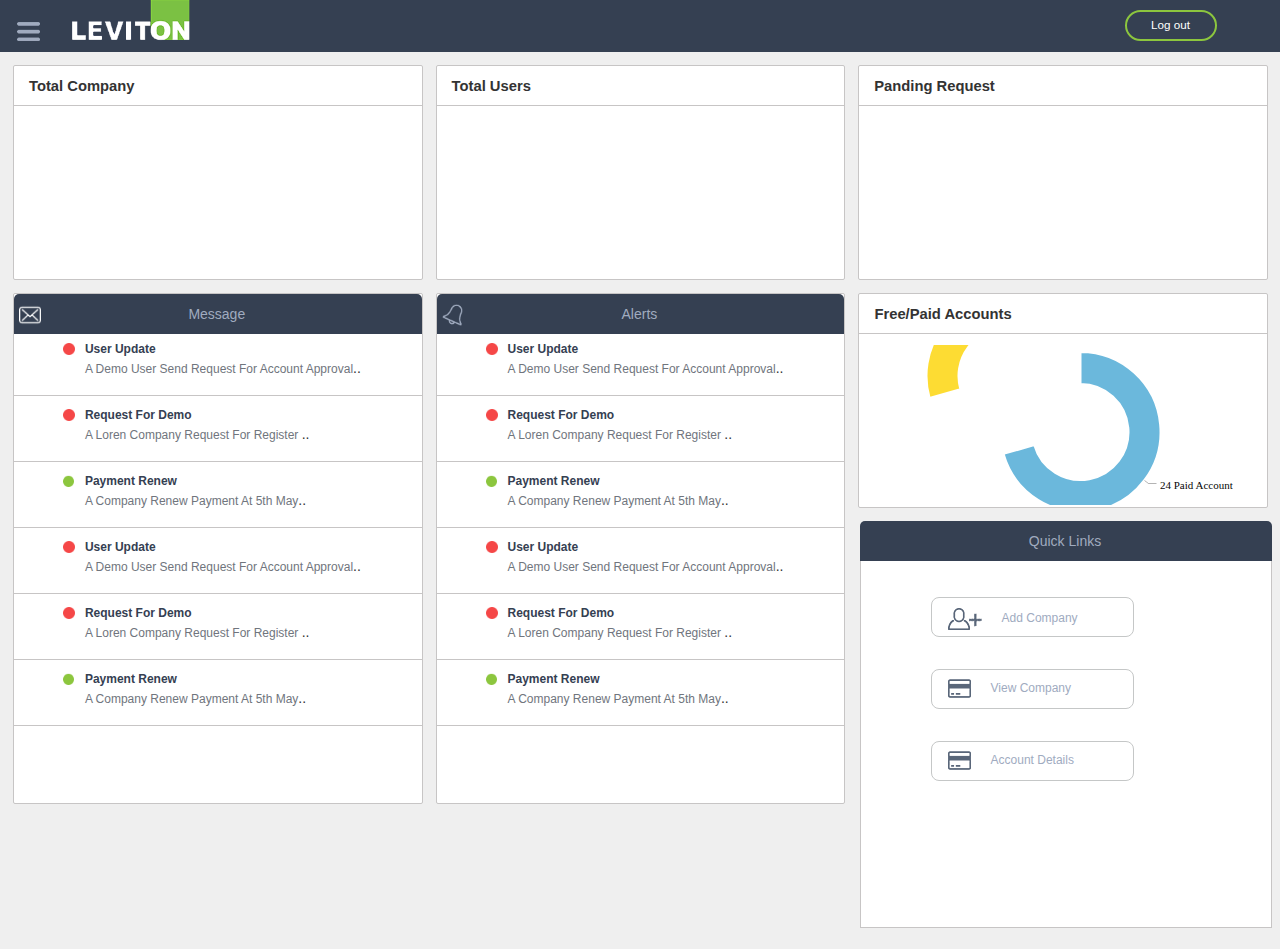
==== hrms/superadmin/index.html @ e1c25e3e "add user mangemnt page with backend function" ====
<!DOCTYPE html>

<html ><head><meta http-equiv="Content-Type" content="text/html; charset=UTF-8">
    
    <meta name="viewport" content="width=device-width, initial-scale=1">
    <meta http-equiv="x-ua-compatible" content="ie=edge">
	   <script src="../js/jquery.min.js"></script>
  <script src="http://maxcdn.bootstrapcdn.com/bootstrap/3.3.6/js/bootstrap.min.js"></script>
    <title>HRMS </title>
    <link rel="stylesheet" href="../js/animate.css" media="screen" charset="utf-8">
      <link rel="stylesheet" href="../css/bootstrap.min.css" media="screen" charset="utf-8">

    
        <link rel="stylesheet" href="../css/index.css" media="screen" charset="utf-8">
			
		<link rel="stylesheet" type="text/css" href="../css/default.css" />
		<link rel="stylesheet" type="text/css" href="../css/component.css" />
		<script src="../js/modernizr.custom.js"></script>
                <!--chart for free and paid users-->
                <script src="../js/amcharts.js"></script>
                <script src="../js/pie.js"></script>
                <script src="../js/light.js"></script>
<!--end of chart-->
                <style type="text/css">
				body {
    font-family: "Helvetica Neue",Helvetica,Arial,sans-serif !important;
    font-size: 14px;
    line-height: 1.42857143;
    color: #333;

}
 ul >a li {
    color: #a0abbf;
    width: 208px;
    height: 40px;
    padding: 11px 0 0 13px;
    border: 0px;
    margin: 0 0 8px 0px;
    border-left: 4px solid transparent;
}
nav>ul >a{
  border-left: 12px solid transparent;
}
 nav>ul >a:hover {
    color: #fff !important;
		background: #2C3543;
       border-left: 12px solid #8cc63e;;
}
nav>ul >a:hover li{    color: #fff !important;}
ul li{list-style:none;}
                    .alertpf{
                        height:511px;
                        overflow-y: auto;
                        overflow-x: hidden;
                        
                    }
                    #chartdiv {
	               width: 100%;
	               height: 200px;
	              font-size	: 8px;
                      padding: 20px;
                      padding-top: 20px !important;
                       
                   }	
                </style>

   
   </head>
  
  	<nav class="cbp-spmenu cbp-spmenu-vertical cbp-spmenu-left" id="cbp-spmenu-s1" style="top:7.8%;border-top:1px solid #2C3543">
			
			<ul style="margin-left:-20%;margin-top:39px">
<a ng-href="#/dashboard" href="#/dashboard">  <li class="dashboard"><span><img ng-src="http://127.0.0.1/leviton/images/dashboard/dashboard.png" alt="" class="sidenavicons" src="../images/dashboard.png"></span>Dashboard</li></a>
<a ng-href="#/tenant" href="user_details.html">  <li class="tenanticon"><span><img ng-src="http://127.0.0.1/leviton/images/dashboard/tenanticon.png" alt="" class="sidenavicons" src="../images/tenanticon.png"></span>User Management</li></a>
<a ng-href="javascript:void(0);" href="unsafe:javascript:void(0);">  <li class="energyanalysis"><span><img ng-src="http://127.0.0.1/leviton/images/dashboard/energyanalysis.png" class="sidenavicons" src="../images/energyanalysis.png"></span>Request</li></a>
<a ng-href="javascript:void(0);" href="unsafe:javascript:void(0);">  <li class="costanalysis"><span><img ng-src="http://127.0.0.1/leviton/images/dashboard/costanalysis.png" class="sidenavicons" src="../images/costanalysis.png"></span>Account Details</li></a>
</ul>
			
		</nav>
  <body cz-shortcut-listen="true" class="cbp-spmenu-push">
  
<main class="maindiv">
 <div class="header navbar-fixed-top">
  <ul class="logocontainer">
    <li><img  alt="" id="showLeftPush"class="menuLogo" src="../images/menuicon.png"></li>
   
    <li><img class="dashboardlogo" src="../images/dashboardlogo.png"/></li>
  </ul>
<ul class="management_navigation_holder">
  
  <li class="nav_item"><button type="button" class="navbtn" name="button">Log out</button></li>
</ul>
</div>
</main>

<!---- side nav bar --->


		<!--- nav bar end -->

<div class="container-fluid dashboardContainer ">
<div class="container-fluid dashboardContentHolder">
  <div class="row dashboardgrid">
<div class="col-md-12 col-lg-12 col-sm-12 ">
      <!-- first grid starts -->
      <div class="col-md-4 col-lg-4 col-sm-4 gridview">
      <div class="dashboardHeader">
        <p class="dashboardHeading">Total Company</p>
        <ul class="dashboardList">
          <li>
        

          </li>
          <li></li>
        </ul>
      </div>
    

         
      </div>
   
      <!-- first grid ends -->
      <!-- second grid ends -->
      <div class="col-md-4 col-lg-4 col-sm-4 gridview">
        <div class="dashboardHeader">
          <p class="dashboardHeading">Total Users</p>
          <ul class="dashboardList">
          
          
          </ul>
        </div>
          </div>
      <!-- second grid ends -->
	  
	  <!---- third grid for pennding requ -->
	  <div class="col-md-4 col-lg-4 col-sm-4 gridview">
        <div class="dashboardHeader">
          <p class="dashboardHeading">Panding Request</p>
          <ul class="dashboardList">
          
          
          </ul>
        </div>
          </div>
		  <!---- end pennding div -->
	  
    </div>
	<div class="col-md-12 col-lg-12 col-sm-12 ">
      <!-- first grid starts -->
      <div class="col-md-4 col-lg-4 col-sm-4 gridview alertpf">
    <div class="col-sm-12 col-md-12 col-lg-12 alarm-quicklinks-header">
            <div class="col-sm-4 col-md-4 col-lg-4 text-left no-padding"><img height="22px"src="../images/envelope(1).png"/></div>
       <div class="col-sm-4 col-md-4 col-lg-4 text-center no-padding">Message</div>
       <div class="col-sm-4 col-md-4 col-lg-4 text-right no-padding visibility-hidden">vijay</div>
      </div>
      <!-- out for loop here for alarm notification -->
          <div class="col-sm-12 col-md-12 col-lg-12 alarm-notification">
            <div class="col-sm-1 col-md-1 col-lg-1"></div>
            <div class="col-sm-1 col-md-1 col-lg-1 alarm-notificationtxt1"><img src="../images/red-dot.png" height="12px" alt="" src="../images/red-dot.png"></div>
              <div class="col-sm-8 col-md-8 col-lg-8 alarm-notificationtxt2"><span class="textbold">User Update</span><br>
                    <span class="textnormal">a demo user send request for account approval</span>..
              </div>
           </div>
           <div class="col-sm-12 col-md-12 col-lg-12 alarm-notification">
             <div class="col-sm-1 col-md-1 col-lg-1"></div>
             <div class="col-sm-1 col-md-1 col-lg-1 alarm-notificationtxt1"><img src="../images/red-dot.png" height="12px" alt="" src="../images/green-dot.png"></div>
               <div class="col-sm-8 col-md-8 col-lg-8 alarm-notificationtxt2"><span class="textbold">Request for demo</span><br>
                     <span class="textnormal">a loren company request for register </span>..
               </div>
            </div>
            <div class="col-sm-12 col-md-12 col-lg-12 alarm-notification">
              <div class="col-sm-1 col-md-1 col-lg-1"></div>
              <div class="col-sm-1 col-md-1 col-lg-1 alarm-notificationtxt1"><img src="../images/green-dot.png" height="12px" alt="" src="../images/red-dot.png"></div>
                <div class="col-sm-8 col-md-8 col-lg-8 alarm-notificationtxt2"><span class="textbold">Payment renew</span><br>
                      <span class="textnormal">a company renew payment at 5th may</span>..
                </div>
             </div>
           <div class="col-sm-12 col-md-12 col-lg-12 alarm-notification">
            <div class="col-sm-1 col-md-1 col-lg-1"></div>
            <div class="col-sm-1 col-md-1 col-lg-1 alarm-notificationtxt1"><img src="../images/red-dot.png" height="12px" alt="" src="../images/red-dot.png"></div>
              <div class="col-sm-8 col-md-8 col-lg-8 alarm-notificationtxt2"><span class="textbold">User Update</span><br>
                    <span class="textnormal">a demo user send request for account approval</span>..
              </div>
           </div>
           <div class="col-sm-12 col-md-12 col-lg-12 alarm-notification">
             <div class="col-sm-1 col-md-1 col-lg-1"></div>
             <div class="col-sm-1 col-md-1 col-lg-1 alarm-notificationtxt1"><img src="../images/red-dot.png" height="12px" alt="" src="../images/green-dot.png"></div>
               <div class="col-sm-8 col-md-8 col-lg-8 alarm-notificationtxt2"><span class="textbold">Request for demo</span><br>
                     <span class="textnormal">a loren company request for register </span>..
               </div>
            </div>
            <div class="col-sm-12 col-md-12 col-lg-12 alarm-notification">
              <div class="col-sm-1 col-md-1 col-lg-1"></div>
              <div class="col-sm-1 col-md-1 col-lg-1 alarm-notificationtxt1"><img src="../images/green-dot.png" height="12px" alt="" src="../images/red-dot.png"></div>
                <div class="col-sm-8 col-md-8 col-lg-8 alarm-notificationtxt2"><span class="textbold">Payment renew</span><br>
                      <span class="textnormal">a company renew payment at 5th may</span>..
                </div>
             </div>
          

         
      </div>
   
      <!-- first grid ends -->
      <!-- second grid ends -->
      <div class="col-md-4 col-lg-4 col-sm-4 gridview alertpf">
        <div class="col-sm-12 col-md-12 col-lg-12 alarm-quicklinks-header">
            <div class="col-sm-4 col-md-4 col-lg-4 text-left no-padding"><img height="22px"src="../images/alarms.png"/></div>
       <div class="col-sm-4 col-md-4 col-lg-4 text-center no-padding">Alerts</div>
       <div class="col-sm-4 col-md-4 col-lg-4 text-right no-padding visibility-hidden">vijay</div>
      </div>


          <!-- out for loop here for alarm notification -->
          <div class="col-sm-12 col-md-12 col-lg-12 alarm-notification">
            <div class="col-sm-1 col-md-1 col-lg-1"></div>
            <div class="col-sm-1 col-md-1 col-lg-1 alarm-notificationtxt1"><img src="../images/red-dot.png" height="12px" alt="" src="../images/red-dot.png"></div>
              <div class="col-sm-8 col-md-8 col-lg-8 alarm-notificationtxt2"><span class="textbold">User Update</span><br>
                    <span class="textnormal">a demo user send request for account approval</span>..
              </div>
           </div>
           <div class="col-sm-12 col-md-12 col-lg-12 alarm-notification">
             <div class="col-sm-1 col-md-1 col-lg-1"></div>
             <div class="col-sm-1 col-md-1 col-lg-1 alarm-notificationtxt1"><img src="../images/red-dot.png" height="12px" alt="" src="../images/green-dot.png"></div>
               <div class="col-sm-8 col-md-8 col-lg-8 alarm-notificationtxt2"><span class="textbold">Request for demo</span><br>
                     <span class="textnormal">a loren company request for register </span>..
               </div>
            </div>
            <div class="col-sm-12 col-md-12 col-lg-12 alarm-notification">
              <div class="col-sm-1 col-md-1 col-lg-1"></div>
              <div class="col-sm-1 col-md-1 col-lg-1 alarm-notificationtxt1"><img src="../images/green-dot.png" height="12px" alt="" src="../images/red-dot.png"></div>
                <div class="col-sm-8 col-md-8 col-lg-8 alarm-notificationtxt2"><span class="textbold">Payment renew</span><br>
                      <span class="textnormal">a company renew payment at 5th may</span>..
                </div>
             </div>
           <div class="col-sm-12 col-md-12 col-lg-12 alarm-notification">
            <div class="col-sm-1 col-md-1 col-lg-1"></div>
            <div class="col-sm-1 col-md-1 col-lg-1 alarm-notificationtxt1"><img src="../images/red-dot.png" height="12px" alt="" src="../images/red-dot.png"></div>
              <div class="col-sm-8 col-md-8 col-lg-8 alarm-notificationtxt2"><span class="textbold">User Update</span><br>
                    <span class="textnormal">a demo user send request for account approval</span>..
              </div>
           </div>
           <div class="col-sm-12 col-md-12 col-lg-12 alarm-notification">
             <div class="col-sm-1 col-md-1 col-lg-1"></div>
             <div class="col-sm-1 col-md-1 col-lg-1 alarm-notificationtxt1"><img src="../images/red-dot.png" height="12px" alt="" src="../images/green-dot.png"></div>
               <div class="col-sm-8 col-md-8 col-lg-8 alarm-notificationtxt2"><span class="textbold">Request for demo</span><br>
                     <span class="textnormal">a loren company request for register </span>..
               </div>
            </div>
            <div class="col-sm-12 col-md-12 col-lg-12 alarm-notification">
              <div class="col-sm-1 col-md-1 col-lg-1"></div>
              <div class="col-sm-1 col-md-1 col-lg-1 alarm-notificationtxt1"><img src="../images/green-dot.png" height="12px" alt="" src="../images/red-dot.png"></div>
                <div class="col-sm-8 col-md-8 col-lg-8 alarm-notificationtxt2"><span class="textbold">Payment renew</span><br>
                      <span class="textnormal">a company renew payment at 5th may</span>..
                </div>
             </div>
          
           
          <!-- out for loop here for alarm notification -->
        
        

          </div>
      <!-- second grid ends -->
	  
	 
       <div class="col-md-4 col-lg-4 col-sm-4 gridview"  id="acc-div"style="float:right; margin-right: 12px;">
        <div class="dashboardHeader">
          <p class="dashboardHeading">Free/Paid Accounts</p>
          <div id="chartdiv"></div>
          <ul class="dashboardList" >
              <li></li>
          
          </ul>
        </div>
          </div>
       <!--quick links-->
        <div class="col-md-4 col-lg-4 col-sm-4" style="padding-right:0">
       <div class="quick-links  col-md-12 col-lg-12 col-sm-12">
        <div class="col-sm-12 col-md-12 col-lg-12 alarm-quicklinks-header">
       <div class="col-sm-4 col-md-4 col-lg-4 text-left no-padding visibility-hidden">vijay</div>
       <div class="col-sm-4 col-md-4 col-lg-4 text-center no-padding">Quick Links</div>
       <div class="col-sm-4 col-md-4 col-lg-4 text-right no-padding visibility-hidden">vijay</div>
      </div>
           <div class=" col-sm-12 col-md-12 col-lg-12 quicklinksContent overflow" style="background:#fff;overflow: auto">
          <ul class="quicklinkslist">
              <a href="javascript:void(0);"><li class="quicklinksitems"><img src="../images/ati.png"/> &nbsp;&nbsp;&nbsp;Add Company</li></a>
            <a href="javascript:void(0);"><li class="quicklinksitems"><img src="../images/upi.png"/> &nbsp;&nbsp;&nbsp;View Company</li></a>
            <a href="javascript:void(0);"><li class="quicklinksitems"><img src="../images/upi.png"/> &nbsp;&nbsp;&nbsp;Account Details</li></a>
          </ul>
      </div>
      </div>
        </div>   
      
      </div>
     
	  <!---- third grid for pennding requ -->

		  <!---- end pennding div -->
	  
	
	  
    
		<div class="col-md-12 col-lg-12 col-sm-12 ">
		
			  <!--- msg div strat -->
	  
	  
	  <!--msg div end -->
	  <!---- alert start -->
		
	  <!--- calnder div-->
	  	
         
	  <!--- calnder div end-->
	  
		
		</div>
	
</div>
</div></div>
   <script src="../js/jquery.min.js"></script>
   <script src="../js/bootstrap.min.js"></script>
  
</body>
</html>
	<script src="../js/classie.js"></script>
		<script>
		
		$().ready(function(){
		$(".maindiv").click(function(){
		//alert();
		//$('.cbp-spmenu').removeClass('cbp-spmenu-open');
		});
		});
			var menuLeft = document.getElementById( 'cbp-spmenu-s1' ),
				menuRight = document.getElementById( 'cbp-spmenu-s2' ),
				menuTop = document.getElementById( 'cbp-spmenu-s3' ),
				menuBottom = document.getElementById( 'cbp-spmenu-s4' ),
				showLeft = document.getElementById( 'showLeft' ),
				showRight = document.getElementById( 'showRight' ),
				showTop = document.getElementById( 'showTop' ),
				showBottom = document.getElementById( 'showBottom' ),
				showLeftPush = document.getElementById( 'showLeftPush' ),
				showRightPush = document.getElementById( 'showRightPush' ),
				body = document.body;

			
			showLeftPush.onclick = function() {
				classie.toggle( this, 'active' );
				classie.toggle( body, 'cbp-spmenu-push-toright' );
				classie.toggle( menuLeft, 'cbp-spmenu-open' );
				disableOther( 'showLeftPush' );
			};
		

			function disableOther( button ) {
				
				if( button !== 'showLeftPush' ) {
					classie.toggle( showLeftPush, 'disabled' );
				}
				
			}
		</script>
  <script>
  var chart = AmCharts.makeChart( "chartdiv", {
  "type": "pie",
  "theme": "light",
  "dataProvider": [ {
    "title": "24 Paid Account",
    "value": 24
  }, {
    "title": "10 Free Account",
    "value": 10
  } ],
  "titleField": "title",
  "valueField": "value",
  "labelRadius": 5,

  "radius": "50%",
  "innerRadius": "60%",
  "labelText": "[[title]]",
  "export": {
    "enabled": true
  }
} );
</script>
<script>
	  
	  <!-- jquery for fixed the div when open menu -->
	  $().ready(function(){
	  $('.menuLogo ').click(function(){
	  $("#acc-div").toggleClass('fixed-right');
	  });
	  });
	  </script>
	  
	  <!--- css for margin-regit div on paid & free Vijy -->
	  <style>
	  .fixed-right{
	  margin-right:5px !important;
	  }
	  </style>
---- hrms/css/index.css ----
html,body{
  height: 100vh;
}

@font-face {
font-family: pier;
src:url(http://127.0.0.1/leviton/config/fonts/pier-regular.otf);
}
*{
-webkit-font-smoothing: antialiased;
text-transform: capitalize;

}
/* css for login page starts */
.bgimgholder{
  height: 100vh;width: 100%;
  background: url(http://127.0.0.1/leviton/images/background/background.jpg) no-repeat center center fixed;
  -webkit-background-size: cover;
  -moz-background-size: cover;
  -o-background-size: cover;
  background-size: cover;
}
 .row{
margin-left: 0;
margin-right: 0;
}
.maincontainer{
      text-align: center;
      position: absolute;
      top: 35%;
      left: 0;
      color: white;
}
.maincontainer h2{
    margin: 4px 0 0 165px !important;
}
.maincontainer h4{
    margin: 8px 0 0 164px !important;
}
img.logoimg {
        margin: 0px 0px 24px 268px;
}
.leftcontent{
  text-align: center;
  padding: 5px 70px 0 0;
}
.rightcontent{

  text-align: left;
  padding: 8px 0 0px 57px;
}
.input-group {
    position: relative;
    display: table;
    width: 256px;
    margin: 0 0 17px 0;
    border-collapse: separate;
}
.input-group-addon {
  padding: 0 9px 0 13px;
font-size: 14px;
font-weight: 400;
line-height: 1;
opacity: 0.4;
color: #555;
text-align: center;
background-color: black;
border-radius: 4px;
}
.loginbtn{
  width: 256px;
  color: white;
  background: #8cc63e;
}
.loginbtn:hover{
  width: 256px;
  color: white;
  background: #8cc63e;
}
.form-control {
    display: block;
    width: 100%;
    height: 38px;
    padding: 6px 12px;
    font-size: 14px;
    line-height: 1.42857143;
    opacity: 0.4;
    color: white;
    background-color: black;
    background-image: none;
    border-radius: 4px;
}
.input-group .form-control {
    position: relative;
    z-index: 2;
    float: left;
    width: 100%;
    border: 0;
    margin-bottom: 0;
    outline: 0;
}
.input-group-addon:first-child {
    border: 0;
}
input#menu1 {
    border-top-left-radius: 0;
    border-bottom-left-radius: 0;
    border-top-right-radius: 4px;
    border-bottom-right-radius: 4px;
}
.username{
  padding:0 0 0 20px;
}
.password{
  padding:0 0 0 24px;
}
.loginas{
  padding:0 0 0 27px;
}
label.labels {
    position: absolute;
    top: 10px;
    z-index: 3;
    left: 100px;
    pointer-events: none;
    font-weight: normal;
}
.form-control:focus + .labels{
  display: none;
}
/* css for login page ends*/
/* css for management page starts */
.managementcontentholder{
  height: 100vh;
  width: 100%;
position: relative;
  padding: 0;
  margin: 0;
}
.header{
  height: 52px;
  width: 100%;
  background: #354052;
  z-index: 1;
}
.managementcontent{
  height: calc(100vh - 60px);
  width: 100%;
  background:#EFEFEF;
  padding: 0;
  margin: 0;
  position: relative;

}
.customcontainer{
  background: #ffffff;
border: 1px solid #EFEFEF;
border-radius: 4px;
margin: 10px 10px 9px 9px;
height: calc(100vh - 80px);
text-align: center;
position: relative;
}
.managementlogo{
      margin: 35px 0 0 0;
}
.managementDesc{
    margin: 0 0 5rem 0;
    position: relative;
}
.managementDesc h3{

  color: #354052;
font-size: 18px;
font-family: pier;
}
.managementDesc h3:before{
content: '';
box-sizing: border-box;
border: green;
}
.managementDesc h3:after{

}

.rspan{
  border: 1px solid #92C948;
  height: 1px;
  width: 70px;
  position: relative;
  float: right;
  top: -16px;
  right: 32%;
}
.lspan{
  border: 1px solid #92C948;
  height: 1px;
  width: 70px;
  position: relative;
  float: left;
  top: 33px;
  left: 32%;
}
.subcontent{
  background: red;
  position: relative;
  top: 153px
}
.data-grid{
    margin: 0 0 3rem 0;

}
.data-grid:hover{
    margin: 0 0 3rem 0;
    animation: button 1s 1;
}
img.mgntimg {
  height: 40px;
margin: 0 0 10px 0;
}
a.managementButton {
  outline: 0;
  border: 2px solid #949fab;
  border-radius: 14px;
  padding: 7px 36px;
  font-weight: bolder;
  -webkit-font-smoothing: antialiased;
  font-family: sans-serif;
  font-size: 10.2933px;
  background: transparent;
  color: #354052;
  text-decoration: none;
   cursor: pointer;
}
a.managementButton:hover{
  outline: 0;
  border: 2px solid #949fab;
  border-radius: 14px;
  padding: 7px 36px;
  font-weight: bolder;
  -webkit-font-smoothing: antialiased;
  font-family: sans-serif;
  font-size: 10.2933px;
  background: #354052;
  color: #ffffff;
  text-decoration: none;
  cursor: pointer
}
ul.management_navigation_holder {
    list-style-type: none;
    float: right;
}
li.nav_item{
  display: inline-block;
  margin: 10px 0 0 -46px;
  padding: 0 63px 0 1px;
}
button.navbtn{
      padding: 5px 25px 5px 24px;
    border: 2px solid #8CC63E;
    border-radius: 70px;
    color: white;
    font-size: 6.666667px;
    font-family: sans-serif;
    outline: 0;
      font-size: 11.666667px;
    background:transparent;
}
button.navbtn1{
  padding: 5px 32px 5px 16px;
  border: 2px solid #d9d9d9;
  border-radius: 70px;
  outline: 0;
  background: transparent;
  background-image: url(http://127.0.0.1/leviton/images/upndown.png);
  background-repeat: no-repeat;
  background-position: 91% 48%;
  color: white;
  font-size: 11.666667px;
  font-family: sans-serif;
}
@media screen and (min-width:2001px) and (max-width:3000px){
.lspan{
left:38%;
}
.rspan{
  right:38%;
}
}
@media screen and (min-width:1401px) and (max-width:2000px){
.lspan{
left:32%;
}
.rspan{
  right:32%;
}
}

/* css for management page ends */
/* css for headers and sidenav starts*/
.logocontainer{
  float: left;
  list-style-type:none;
}
.logocontainer li{
  display: inline-block;
}
img.dashboardlogo {
    height: 43px;
    margin: -2px 0 0 16px;
    cursor: pointer;
}
img.menuLogo {
    height: 19px;
    margin: 21px 11px 0 -23px;
    cursor: pointer;
}
div.sidenav{
  height: calc(100vh - 52px);
  width: 208px;
  position: absolute;
  left: 0;
  top: 52px;
  background: #354052;
 z-index: 100;
 display: none;
}

.sidenav ul {
    margin: 39px 0 0 0;
    float: left;
    position: relative;
    left: -40px;
    list-style-type: none;
}
.sidenav ul >a li {
    color: #a0abbf;
    width: 208px;
    height: 46px;
    padding: 11px 0 0 13px;
    border: 0px;
    margin: 0 0 8px 0px;
    border-left: 4px solid transparent;

}

a,a:hover,a:focus,a:active{
  text-decoration: none;
}
div.sidenav ul >a li:hover{
    background: #2C3543;
    color: white;
    width: 208px;
    height: 46px;
    padding: 11px 0 0 13px;
    border: 0px;
    margin: 0 0 8px 0px;
    border-left: 4px solid #8cc63e;

}
.sidenavicons {
    height: 1.3em;
    margin: 0 12px 0 10px;
}

/* css for headers and sidenav ends*/
/*css for dashboard starts*/
div.dashboardContainer{

  background: #efefef;
  padding-top: 50px !important;

    width: 100%;
    margin: 0 0 0 0;
    padding: 0 0 0 0;
}
div.dashboardContentHolder{
height: auto;
  width: 100%;
  background: transparent;
  padding:15px 0 0 0px;
  margin: 0 0 0 0;
  transition: all .1s  ease-in-out;
  padding-bottom: 20px;
}
div.dashboardgrid{
  height: 100%;
  width: 100%;
  margin-left: 0;
  margin-right: 0;
}
.col-md-12.col-lg-12.col-sm-12.dashboardContent {
    padding-right: 0px;
    padding-left: 0px;
}
.gridview{
  background: white;
margin: 0px 0 13px 13px;
height: 215px;
border: 1px solid #c7c5c5;
border-radius: 2px;
padding-left: 0;
padding-right: 0;
width: 32%;
}
div.dashboardHeader {
  background: transparent;
height: 40px;
width: 100%;
padding: 10px 0 0 15px;
margin: 0 0 0 0;
border-top-left-radius: 2px;
border-bottom: 1px solid #c7c5c5;
border-top-right-radius: 5px;
}
ul.dashboardList {
    float: right;
    list-style-type: none;
    margin: 0 22px 0 0;
}
ul.dashboardList li{
display: inline-block;
}
p.dashboardHeading {
  margin: 0 0 0 0 !important;
font-size: 14.777px;
font-weight: bold;
float: left;
font-family: sans-serif;
-webkit-font-smoothing: antialiased;
color: #333;
}
div.dashboardmaincontent{

  height: 243px;
}
div.dashboardgrid3 div.dashboardmaincontent{

  height: 243px;
}
div.chart1{
  height: 100%;
  width: 100%;
}
div.chart2{
  height: 100%;
  width: 100%;
}

  @keyframes rotate{
    0%{
      transform: rotate(0deg);
    }
    25%{
        transform: rotate(90deg);
    }
    50%{
        transform: rotate(180deg);
    }
    50%{
        transform: rotate(270deg);
    }

    100%{
      transform: rotate(360deg);
    }
  }

  span.dayholder {
      position: relative;
      left: -4px;
      margin: 0px 0px 0 0px;
      padding: 0 18px 0 0;
  }
  a.daytoggle {
      margin: 0 -5px 0 0;
      border: 1px solid #c7c5c5;
      font-size: 13px;
      padding: 2px 12px 2px 12px;
      color: #000;
      cursor: pointer;
  }
  .top-left-radius{
    border-top-left-radius:5px;
    border-bottom-left-radius:5px;
  }
  .top-right-radius{
    border-top-right-radius: 5px;
    border-bottom-right-radius: 5px;
  }
  .complete-border{
    border-radius: 5px;
    color: #000000;
  }
  .refresh{
    animation: rotate 0.9s linear infinite;
  }
.energy-refresh-icon{
  cursor: pointer;

}
.overflow{
  overflow: scroll;
  overflow-x: hidden;

}
.overflow::-webkit-scrollbar {
    width: 5px;
      background: transparent;
    opacity: 0.4;
}
div.dummyContent{
  height: 1000px;
}
.overflow::-webkit-scrollbar-track {
    -webkit-box-shadow: none;
}

.overflow::-webkit-scrollbar-thumb {
  background-color: #c5c7c7;
  outline: 1px solid slategrey;
  opacity: 0.3;
}
.cost-refresh-icon{
  cursor: pointer;
}
.edit-icon1{
  cursor: pointer;
}
.edit-icon1:hover{
  cursor: pointer;
  animation: scale 0.5s linear 1;
}
.edit-icon2{
  cursor: pointer;
}
.edit-icon2:hover{
  cursor: pointer;
  animation: scale 0.5s linear 1;
}

div.dashboardgrid3 > div.dashboardmaincontent >.col-md-12,.col-lg-12,.col-sm-12,.col-sm-6,.col-md-6,.col-lg-6{
  padding-left: 0;
  padding-right: 0;
}
div.col-md-12.col-lg-12.col-sm-12.outstanding {

}
div.col-sm-12.col-md-12.col-lg-12.powermotor {
    padding: 3px 0px 8px 0;
    border-top:1px solid #c7c5c5;
}
div.col-sm-12.col-md-12.col-lg-12.powermotor:hover{
    padding: 3px 0px 8px 0;
    border-top:1px solid #c7c5c5;
  opacity: 0.9;
  cursor:  default;
}
span.textnormal{
color:#70757d;
font-size: 12px;
}
div.col-sm-1.col-md-1.col-lg-1.powermotortxt3 {
    color: #70757d;
    padding: 9px 0px 0px 23px;
    font-size: 14px;
    cursor: pointer;

}

div.col-sm-1.col-md-1.col-lg-1.powermotortxt4 {
    padding: 8px 0px 0 24px;
    cursor: pointer;

}
.powermotortxt4:hover{
  cursor: pointer;
  animation: scale 0.4s linear 1;
}
span.textbold{
  color: #354052;
  font-size: 12px;
  font-weight: bold;
}
div.outstanding-left{
  background: transparent;

          height: auto;
}
div.left-circle-content{
  border:1px solid transparent;
  height: 11em
}
div.left-circle{
  border:1px solid transparent;
  height: 11em;

}
div.outstanding-right{
  background: transparent;
    height: auto;
}
div.right-circle-content{
  border:1px solid transparent;
  height: 11em;
}
div.right-circle{
  border:1px solid transparent;
  height: 11em;
}
span.left-circle-paid-text1 {
  float: right;
  margin: 22px 24px 0 0px;
  color: #354052;
  font-weight: bold;
  font-size: 14px;
}
span.left-circle-paid-text2 {
  float: right;
  color: #70757d;
  margin: 15px 15px 0px 0;
}
span.left-circle-paid-text3 {
float: right;
margin: 0 54px 0 0;
color: #70757d;
}
span.right-circle-paid-text1 {
  float: right;
  margin: 22px 24px 0 0px;
  color: #354052;
  font-weight: bold;
  font-size: 14px;
}
span.right-circle-paid-text2 {
  float: right;
  color: #70757d;
  margin: 15px 15px 0px 0;
}
span.right-circle-paid-text3 {
  float: right;
  margin: 0 54px 0 0;
  color: #70757d;
}
div.dashboardmaincontent input[type="checkbox"]{
  margin: 4px 0 0;
line-height: normal;
height: 16px;
width: 18px;
opacity: 0.7;
cursor: pointer;
}
ul.quicklinkslist{
  list-style-type: none;
  float: left;
  margin: 6px 0 0 20px;
}
ul.quicklinkslist >  a {
color: #354052 !important;
font-weight: bold;
cursor: pointer;
}
ul.quicklinkslist > a > li >img{
    margin: 0 6px 0 0;
    cursor: pointer;
}
ul.quicklinkslist >  a li.quicklinksitems{
  border: 1px solid #c5c7c7;
padding: 9px 13px 14px 16px;
margin: 0 70px 10px 0px;
border-radius: 8px;
font-weight: 100;
-webkit-font-smoothing: antialiased;
font-size: 12px;
width: 88%;
cursor: pointer;
}
div.col-sm-8.col-md-8.col-lg-8.powermotortxt2 {
    margin: 0 0px 0 -27px;
}
/* code for left dashboard circular propgress starts*/
div.circle1{
  position: relative;
  width: 100%;
  height: 100%;
}
div.circle1 > canvas {
  display: block;
  position: absolute;
  top: 15px;
  left: 9px;
}
div.circle1 >span {
  color: #555;
  display: block;
  line-height: 136px;
  text-align: center;
  width: 138px;
  font-family: sans-serif;
  font-size: 26px;
  font-weight: 100;
  margin-left: 0px;
}
/* code for left dashboard circular propgress ends*/
/* code for right dashboard circular propgress starts*/
div.circle2{
  position: relative;
  width: 100%;
  height: 100%;
}
div.circle2 > canvas {
  display: block;
  position: absolute;
  top: 15px;
  left: 9px;
}
div.circle2 >span {
      color: #555;
      display: block;
      line-height: 136px;
      text-align: center;
      width: 138px;
      font-family: sans-serif;
      font-size: 26px;
      font-weight: 100;
      margin-left: 0px;
}
div.dashboardgrid4 div.dashboardmaincontent{
  height: 283px;
}
div.dashboardgrid4{
  background: none;
  border: none;
}
div.alarm-container.col-md-6.col-lg-6.col-sm-6 {
  width: 48%;
      background: white;
      float: left;
      height: 283px;
}
div.quick-links.col-md-6.col-lg-6.col-sm-6{
  width: 48%;
  background: white;
  height: 283px;
  float: right;
}
.no-padding{
  padding-left: 0;
  padding-right: 0;
  cursor: pointer;
}
.visibility-hidden{
  visibility:hidden;;
}
div.col-sm-12.col-md-12.col-lg-12.alarmcontent {
  height: 243px;
  border-bottom: 1px solid #c7c5c5;
  border-right: 1px solid #c7c5c5;
  border-left: 1px solid #c7c5c5;
}
div.col-sm-12.col-md-12.col-lg-12.quicklinksContent {
    height: 243px;
    border-bottom: 1px solid #c7c5c5;
    border-right: 1px solid #c7c5c5;
    border-left: 1px solid #c7c5c5;
}

div.col-sm-12.col-md-12.col-lg-12.alarm-quicklinks-header {
    background: #354052;
    height: 40px;
    padding: 10px 7px 0 5px;
    border-top-right-radius: 5px;
    border-top-left-radius: 5px;
    color: #a0abbf;
}
div.col-sm-8.col-md-8.col-lg-8.alarm-notificationtxt2 {
  width: 79%;
height: 44px;
text-overflow: ellipsis;
overflow: hidden;
margin: 0 0px 0 -12px;
}
div.col-sm-12.col-md-12.col-lg-12.alarm-notification {
    margin: 4px 0 4px 0;
    padding: 0px 0 13px 0;
    border-bottom: 1px solid #c7c5c5;
}
/* code for right dashboard circular propgress ends*/

@keyframes scale{
0%{
  transform: scale(1.3);
}
100%{
  transform: scale(1.1);
}
}

/*css for dashboard ends*/

/*css for tenant starts*/
div.tenant{
      height: calc(100vh - 65px);
      width: 99%;
      background: white;
      margin: -9px 0px 0 7px;
      padding: 7px 0 0 45px;
      border-radius: 3px;
      border: 1px solid #dadada;
}
div.addTenant {
border-bottom: 2px solid #dadada;
width: 100%;
margin: 8px 0 0px 0;
padding: 0 0 16px 0;
}
a.addTenantButton {
    color: white;
    background: #8CC542;
    padding: 11px 31px 11px 31px;
    border-radius: 24px;
    text-align: center;
    margin: -49px 0 0px 0;
}
div.tenantTable {
width: 103%;
background: transparent;
margin: 10px 0 0 -43px;
height: calc(100vh - 22%);
}
div.tablecontent{
  background: transparent;
      height: 475px;

}
div.tableHeader{
width: 100%;
background: transparent;
height: 50px;
font-size: 14px;
font-weight: bold;
padding: 16px 0 0 10px;
}
div.tableHeader div{
display: inline-block;
}
div.tabhead1 {
    width: 3%;
    text-align: left;;
}
div.tabhead2 {
    width: 12%;
    text-align: left;;
}
div.tabhead3 {
    width: 3%;
    text-align: left;
}
div.tabhead4 {
    width: 12%;
    text-align: left;
}
div.tabhead5 {
    width: 6%;
    text-align: left;;
}
div.tabhead6 {
    width: 14%;
    text-align: left;;
}
div.tabhead7 {
    width: 12%;
    text-align: left;
}
div.tabhead8 {
    width: 12%;
    text-align: left;;
}
div.tabhead9 {
    width: 12%;
    text-align: left;;
}
div.tabhead10 {
    width: 5%;
    text-align: left;
}
div.tabhead11 {
    width: 5%;
    text-align: left;
}
div.tableData{
  width: 100%;
  background: transparent;
  height: 44px;
  font-size: 13px;
  padding: 12px 0 0 10px;
  border-top: 1px solid #dadada;

}
div.tableData div{
  display: inline-block;
    color: #7E7F81;
    cursor: pointer;
}
div.tableData:hover{
  background: #E1DFE0;
  cursor: pointer;
}
/*css for tenant ends*/
/* css for tenant details start*/
div.tenantgridcontainer {
width: 100%;
padding: 0px 0 0 10px;
height: auto;
background: transparent;
}
div.tenantgridrow1{

}
div.tenantgrid1{
  background: transparent;
  width: 50%;

  float: left;
}
div.tenantgrid2{
  background: transparent;
  width: 50%;

  float: right;
}
div.tenantgridrow2{
    margin: 4px 0 0 0;
}
div.tenantgrid3{
  background: transparent;
  width: 50%;
  float: left;

}
div.tenantgrid4{
  background: transparent;
  width: 50%;

  float: right;
}
div.tenantgridrow3{
    margin: 4px 0 0 0;
}
div.tenantgrid5{
  background: transparent;
  width: 35%;
  float: left;

}
div.tenantgrid6{
  background: transparent;
  margin: 0 0 0 0%;
  width: 35%;

}
div.tenantgrid7{
  background: transparent;
      float: right;
      width: 30%;

}
.tenantgrid1,.tenantgrid2,.tenantgrid3,.tenantgrid4{
  padding: 0 16px 0 16px;
}
div.grid1content{
    background: white;
    width: 100%;
    height: 130px;
    border: 1px solid #C9C9C9;
border-radius: 3px
}
div.grid2content{
    background: white;
    width: 100%;
    height: 130px;
    border: 1px solid #C9C9C9;
border-radius: 3px
}
div.grid3content{
    background: white;
    width: 100%;
    height: 220px;
    border: 1px solid #C9C9C9;
border-radius: 3px
}
div.grid4content{
    background: white;
    width: 100%;
    height: 220px;
    border: 1px solid #C9C9C9;
border-radius: 3px
}
div.grid5content{
    background: white;
    width: 100%;
    height: 220px;
    border: 1px solid #C9C9C9;
border-radius: 3px
}
div.grid6content{
    background: white;
    width: 100%;
    height: 220px;
    border: 1px solid #C9C9C9;
border-radius: 3px
}
div.grid7content{
    background: white;
    width: 100%;
    height: 220px;
    border: 1px solid #C9C9C9;
border-radius: 3px
}
div.tenantgridheader {
    width: 100%;
    border-bottom: 1px solid#c9c9c9;
    padding: 8px 9px 1px 9px;
    font-size: 12px;
    font-weight: bold;

}
div.tenantgridfooter {
    width: 100%;
    border-top: 1px solid#c9c9c9;
    padding: 9px 5em 0px 11px;
    font-size: 12px;


}
.bold{
  font-size: 12px;
  font-weight: bold;
}
div.grid1content  .table>thead>tr>th {
  border:none;

}
div.grid1content  .table>tbody>tr>td{
    border:none;

}
th{
    color: #354052;
}
td{
    color: #70757d;
}
div.grid1content .table {
    width: 100%;
    max-width: 100%;
    font-size: 12px;
    margin-bottom: 0;
}
ul.tenatList {
    float: right;
    list-style-type: none;
    margin: -3px 0px 0 0;
}
a.paidToggle{
    margin: 0 -5px 0 0;
    border: 1px solid #c7c5c5;
    font-size: 12px;
    padding: 2px 21px 2px 21px;
    color: #000;
    cursor: pointer;
}
span.tenantlistholder{
  position: relative;
    left: -4px;
    margin: 0px 0px 0 0px;
    padding: 0 18px 0 0;
}
div.tenantpaidholder {
    padding: 0 39px 0 0px;
    margin: 32px 0 0 0;
}

span.tenanttextmargin {
    margin: 0 0 0px -27px;
}
div.bottom {
    margin: 0 0 3px 0;
}
span.red{
  color:#FF664C;
}
div.red{
  color:red;
}
div.green{
  color:#7EC54D;
}
div.tenantgrid2footer {
    text-align: center;
    margin: 8px 0 0 0;
    border-top: 1px solid#c9c9c9;
    padding: 5px 24px 0px 0px;
}
a.updatetenant {
    border: 1px solid #7BC143;
    padding: 4px 11px 5px 12px;
    border-radius: 23px;
    color: #70747D;
}
div.tenantcommonheader {
    border-bottom: 1px solid #c7c5c5;
    height: 37px;
    padding: 10px 10px 0 10px;
}
.blackbackground{
  background: #354052;
  color: #A9B4C6;
}
div.gridmaincontent{
  height: 183px;
}
.small-margin{

}
div.invoiceinnerheader {
  padding: 6px 0 0 0px;

  margin: 0 0 8px 0;

}
div.invoceinnercontainer{
  height: 142px;
}
div.invoceinnercontent {
    border-top: 1px solid #c5c5c7;
    padding: 5px 0 0 0;
    font-size: 12px;

}
.ct-series-a .ct-area, .ct-series-a .ct-slice-pie {
    fill: blue;
}
div.leftmeterreading {
    border: 1px solid transparent;
}
div.rightmeterreading {
  border: 1px solid transparent;
}
span.metertextcontainer1 {
    float: right;
    margin: 11% 13% 0 0%;
}
span.meternormaltext {
    color: #354052;
}
span.meterboldtext {
    color: #354052;
    margin: 0 0 0 11px;
    font-weight: bold;
    font-size: 1.5em;
}
div.progress {
  position: relative;
width: 42%;
height: 18px;
border-radius: 10px;
float: right;
margin: 12px 97px 4px 0;
}
div.bar {
    position: absolute;
    background: #FA654F;
    width: 40%;
    height: 100%;
    transition: all 0.4s linear;
}
label.percenttext {
  color: black;
line-height: 19px;
z-index: 10000000;
text-align: center;
position: absolute;
left: 38%;
}
div.day {
    margin: 0 0 0 31%;
    font-size: 12px;
    color: #70757d;
}
div.generatebill {
  margin: 21px 0 21px 0;
    text-align: center;
}
a.generate {
  border: 1px solid #8CC63E;
  padding: 6px 14px 6px 13px;
  border-radius: 61px;
  color: #70757d;
  font-size: 12px;
}
div.gauge{
  width:100%;
  height:183px;
}
/* css for tenant details start*/
/*css for addtenant starts*/
div.addtenantcontainer{
  background: transparent;
padding: 0 15px 0 15px;
}
div.addtenantheader {
  height: 40px;
    background: #354052;
    border-top-left-radius: 3px;
    border-top-right-radius: 3px;
    color: #A9B4C6;
    padding: 10px 35px 0 40px;
}
div.addtenantformholder {
  background: white;
      border: 1px solid #DDDDDD;
      padding: 7px 0 0px 40px;
}
span.tenantpadding {
    padding: 0 45px 0px 0px;
}
div.tenantmargin {
    margin: 0 0 7px 0;
}
span.tenanttextcolor {
    color: #393F51;
    font-weight: bold;
    font-size: 15px;
}
div.addtenantformholder input {
  outline: 0;
      border: 1px solid #D8D8D8;
      width: 230px;
      height: 35px;
      color: #393F51;
      border-radius: 9px;
      font-size: 12px;
      margin: 0 12px 0 0;
      padding: 0 0 0 14px;
}
div.addtenantformholder select {
outline: 0;
border: 1px solid #D8D8D8;
width: 230px;
height: 35px;
color: #393F51;
border-radius: 9px;
font-size: 12px;
padding: 0 0 0 14px;
}
div.addtenantformholder textarea {
outline: 0;
border: 1px solid #D8D8D8;

margin: 0px;
height: 75px;
width: 230px;
color: #393F51;
border-radius: 9px;
font-size: 12px;
padding: 0 0 0 14px;
}
input.small-input{
      width: 148px !important;
}
ul.tenantform{
  list-style-type: none;
      margin: 10px 0 14px 0;

}
ul.tenantform li{
  display: inline-block;
  margin: 0 0 0 2em;
}
ul.tenantform li a{
      padding: 10px 20px 10px 20px;
      border: 1px solid #7BC143;
      border-radius: 24px;
      font-weight: bold;
      color: #646567;
      margin: 0 0 0 0;
}
div.tenanttableheader{
  height: 40px;
  border-top-left-radius: 3px;
  border-top-right-radius: 3px;
  padding: 10px 0px 0 20px;
  font-size: 15px;
  font-weight: bolder;
}
div.tenanttableheader div{
display: inline-block;

}
div.tenanttabledata{
  height: 40px;
    padding: 10px 0px 0 20px;

    background: white;
}
div.tenanttabledata div{
  display: inline-block;
}
div.tenanttableh1{
  width: 4%;
  text-align: left;
}
div.tenanttableh2{
  width: 1%;
  text-align: center;
}
div.tenanttableh3{
  width: 45%;
  text-align:left;
}
div.tenanttableh4{
  width: 15%;
  text-align: left;
}
div.tenanttableh5{
  width: 15%;
  text-align:left;
}
div.tenanttableh6{
  width: 15%;
  text-align: left;
}
div.addtenanttableholder {
  padding: 0 15px 0 15px;
    margin: 8px 0 0 0;
    background: transparent;
    height: 225px;

}
div.addtablecontent{
  background: white;
    height: 138px;
    border-left: 1px solid #dadada;
    border-right: 1px solid #dadada;

}
div.tenanttabledata{
    border-top:1px solid #dadada;

}
div.tenanttabledata:hover{
  background: #E1DFE0;

}
div.tenanttabledata div{
  color: #7E7F81;
}
div.addtenantfooter {
    background: white;
    height: 44px;
    width: 100%;
    padding: 12px 0 0 0;
    text-align: center;
    border: 1px solid #dadada;

}
a.assign {
    border: 1px solid #7BC143;
    color: #646567;
    margin: 0 0 0 0;
    padding: 6px 25px 6px 25px;
    border-radius: 25px;
}
/* css for addTenant ends*/
/* css for tenantbill starts*/
div.tenantbilltablecontainer{
padding: 0 12px 0 12px;
background: transparent;
height: 575px;
margin: 0 0 0 0;

}
div.tenantbilltableheader{
  height: 40px;
  font-size: 14px;
  border-top-right-radius: 3px;
  border-top-left-radius: 3px;
  font-weight: bold;
  padding: 9px 12px 0 12px;

  }
div.tenantbilltableheader div{
  display: inline-block;
}
div.tenantbillhead1{
  width: 4%;
  text-align: left;
}
div.tenantbillhead2{
  width: 1%;
  text-align: left;
}
div.tenantbillhead3{
  width: 15%;
  padding: 0 0 0 14px;
}
div.tenantbillhead4{
width: 15%;
}
div.tenantbillhead5{
    width: 15%;
}
div.tenantbillhead6{
width: 15%;
}
div.tenantbillhead7{
width: 10%;
}
div.tenantbillhead8{
width: 20%;
}
ul.tenatBillList {
    list-style-type: none;
}
ul.tenatBillList li{
    display: inline-block;
}
a.paidToggle1 {
    margin: 0 -5px 0 0;
    border: 1px solid #c7c5c5;
    font-size: 12px;
    padding: 2px 21px 2px 21px;
    color: #7AC043;
    cursor: pointer;
}
a.paidToggle2 {
    margin: 0 -5px 0 0;
      font-weight: bold;
    font-size: 12px;
    padding: 2px 21px 2px 21px;
    color: #525252;
    cursor: pointer;
}
div.tenantbilltablecontanetcontainer {
    background: white;
    height: 467px;
        border-left: 1px solid #dadada;
            border-right: 1px solid #dadada;
}
div.tenantbilltabledata{
  padding: 8px 12px 0px 12px;
  background: transparent;

  border-top: 1px solid #dadada;

}
div.tenantbilltabledata:hover{
    background: #E1DFE0;
}
div.tenantbilltabledata div{
  display: inline-block;
  color: #525252;
font-size: 13px;
}
.billpadding {
    padding: 0 0px 0 21px;
}
div.tenantbillbottombuttons {
  border: 1px solid #dadada;

text-align: center;
padding: 22px 0 14px 0;
background: white;
}
ul.footertenantbuttonlist {
    list-style-type: none;
}
ul.footertenantbuttonlist {
    list-style-type: none;
}
ul.footertenantbuttonlist li{
  margin: 0 20px 0 20px;
  display: inline-block;
}
ul.footertenantbuttonlist li a {
  border: 1px solid #7BC143;
    padding: 9px 20px 9px 20px;
    border-radius: 40px;
    margin: 0 0 0 0;
    color: #686868;
    font-size: 13px;
    font-weight: bold;

}
div.tenantbillhead1{

}
div.tenantbillhead2{

}
div.tenantbillhead3{

}
div.tenantbillhead4{

}
div.tenantbillhead5{

}
div.tenantbillhead6{

}
div.tenantbillhead7{

}
div.tenantbillhead8{

}
/* css for tenantbill ends*/
/*css for media queries starts*/
/* 768px starts*/
@media screen and (min-height:654px) and (max-height:768px){
  .dashboardgrid1, .dashboardgrid2, .dashboardgrid3, .dashboardgrid4 {
      background: white;
      margin: 0px 0 7px 7px;

      height: 342px;
      border: 1px solid #c7c5c5;
      border-radius: 2px;
      padding-left: 0;
      padding-right: 0;
  }
  div.dashboardmaincontent {
    height: 302px;
}
div.dashboardgrid3 div.dashboardmaincontent {
    height: 302px;
}
div.dashboardgrid4 div.dashboardmaincontent {
    height: 342px;
}
div.alarm-container.col-md-6.col-lg-6.col-sm-6 {
    width: 48%;
    background: white;
    float: left;
    height: 342px;
}
div.quick-links.col-md-6.col-lg-6.col-sm-6 {
    width: 48%;
    background: white;
    height: 342px;
    float: right;
}
div.col-sm-12.col-md-12.col-lg-12.alarmcontent {
    height: 302px;
    border-bottom: 1px solid #c7c5c5;
    border-right: 1px solid #c7c5c5;
    border-left: 1px solid #c7c5c5;
}
div.col-sm-12.col-md-12.col-lg-12.quicklinksContent {
    height: 242px;
    border-bottom: 1px solid #c7c5c5;
    border-right: 1px solid #c7c5c5;
    border-left: 1px solid #c7c5c5;
}
ul.quicklinkslist {
    list-style-type: none;
    float: left;
    margin: 36px 0 0 9px;
    width:90%;
}
div.tablecontent {
    background: transparent;
    height: 571px;
}
div.grid3content {
    background: white;
    width: 100%;
    height: 270px;
    border: 1px solid #C9C9C9;
    border-radius: 3px;
}
div.grid4content {
    background: white;
    width: 100%;
    height: 270px;
    border: 1px solid #C9C9C9;
    border-radius: 3px;
}
div.gridmaincontent {
    height: 233px;
}
div.gauge {
    width: 100%;
    height: 233px;
}
div.grid5content {
    background: white;
    width: 100%;
    height: 275px;
    border: 1px solid #C9C9C9;
    border-radius: 3px;
}
div.grid6content {
    background: white;
    width: 100%;
    height: 275px;
    border: 1px solid #C9C9C9;
    border-radius: 3px;
}
div.grid7content {
    background: white;
    width: 100%;
    height: 275px;
    border: 1px solid #C9C9C9;
    border-radius: 3px;
}
div.invoceinnercontainer {
    height: 202px;
}
div.addtenanttableholder {
    padding: 0 15px 0 15px;
    margin: 8px 0 0 0;
    background: transparent;
    height: 330px;
}
div.addtablecontent {
    background: white;
    height: 245px;
    border-left: 1px solid #dadada;
    border-right: 1px solid #dadada;
}
div.tenantbilltablecontanetcontainer {
    background: white;
    height: 585px;
    border-left: 1px solid #dadada;
    border-right: 1px solid #dadada;
}
}
/*  768px ends*/
/* 900px starts*/
@media screen and (min-height:769px) and (max-height:901px){
  .dashboardgrid1, .dashboardgrid2, .dashboardgrid3, .dashboardgrid4 {
      background: white;
      margin: 0px 0 7px 7px;

      height: 408px;
      border: 1px solid #c7c5c5;
      border-radius: 2px;
      padding-left: 0;
      padding-right: 0;
  }
  div.dashboardmaincontent {
      height: 368px;
  }
div.dashboardgrid3 div.dashboardmaincontent {
    height: 366px;
}
div.dashboardgrid4 div.dashboardmaincontent {
    height: 408px;
}
div.alarm-container.col-md-6.col-lg-6.col-sm-6 {
    width: 48%;
    background: white;
    float: left;
    height: 408px;
}
div.quick-links.col-md-6.col-lg-6.col-sm-6 {
    width: 48%;
    background: white;
    height: 408px;
    float: right;
}
div.col-sm-12.col-md-12.col-lg-12.alarmcontent {
    height: 369px;
    background: white;
    border-bottom: 1px solid #c7c5c5;
    border-right: 1px solid #c7c5c5;
    border-left: 1px solid #c7c5c5;
}
div.col-sm-12.col-md-12.col-lg-12.quicklinksContent {
    height: 367px;
    background: white;
    border-bottom: 1px solid #c7c5c5;
    border-right: 1px solid #c7c5c5;
    border-left: 1px solid #c7c5c5;
}
ul.quicklinkslist {
    list-style-type: none;
    float: left;
    margin: 36px 0 0 30px;
}
ul.quicklinkslist > a li.quicklinksitems {
    border: 1px solid #c5c7c7;
    padding: 9px 13px 14px 16px;
    margin: 0 70px 32px 0px;
    border-radius: 8px;
    font-weight: 100;
    -webkit-font-smoothing: antialiased;
    font-size: 12px;
    width: 88%;
    cursor: pointer;
}
div.tablecontent {
    background: transparent;
    height: 718px;
}
div.grid3content {
    background: white;
    width: 100%;
    height: 340px;
    border: 1px solid #C9C9C9;
    border-radius: 3px;
}
div.grid4content {
    background: white;
    width: 100%;
    height: 340px;
    border: 1px solid #C9C9C9;
    border-radius: 3px;
}
div.gridmaincontent {
    height: 301px;
    background: white;
}
div.gauge {
    width: 100%;
    background: white;
    height: 299px;
}
span.metertextcontainer1 {
    float: right;
    margin: 11% 18% 0 0%;
}
div.day {
    margin: 0 0 0 34%;
    font-size: 12px;
    color: #70757d;
}
div.generatebill {
    margin: 60px 0 21px 0;
    text-align: center;
}
div.grid5content {
    background: white;
    width: 100%;
    height: 340px;
    border: 1px solid #C9C9C9;
    border-radius: 3px;
}
div.grid6content {
    background: white;
    width: 100%;
    height: 340px;
    border: 1px solid #C9C9C9;
    border-radius: 3px;
}
div.grid7content {
    background: white;
    width: 100%;
    height: 340px;
    border: 1px solid #C9C9C9;
    border-radius: 3px;
}
div.invoceinnercontainer {
    height: 267px;
    background: white;
}
div.addtenanttableholder {
    padding: 0 15px 0 15px;
    margin: 8px 0 0 0;
    background: transparent;
    height: 464px;
}
div.addtablecontent {
    background: white;
    height: 380px;
    border-left: 1px solid #dadada;
    border-right: 1px solid #dadada;
}
div.tenantbilltablecontanetcontainer {
    background: white;
    height: 714px;
    border-left: 1px solid #dadada;
    border-right: 1px solid #dadada;
}
}
/*  900px ends*/
/* 1080px starts*/
@media screen and (min-height:902px) and (max-height:1081px){
  .dashboardgrid1, .dashboardgrid2, .dashboardgrid3, .dashboardgrid4 {
      background: white;
      margin: 0px 0 7px 7px;

      height: 490px;
      border: 1px solid #c7c5c5;
      border-radius: 2px;
      padding-left: 0;
      padding-right: 0;
  }
  div.dashboardmaincontent {
      height: 442px;
  }
div.dashboardgrid3 div.dashboardmaincontent {
    height: 440px;
}
div.dashboardgrid4 div.dashboardmaincontent {
    height: 490px;
}
div.alarm-container.col-md-6.col-lg-6.col-sm-6 {
    width: 48%;
    background: white;
    float: left;
    height: 490px;
}
div.quick-links.col-md-6.col-lg-6.col-sm-6 {
    width: 48%;
    background: white;
    height: 490px;
    float: right;
}
div.col-sm-12.col-md-12.col-lg-12.alarmcontent {
    height: 450px;
    background: white;
    border-bottom: 1px solid #c7c5c5;
    border-right: 1px solid #c7c5c5;
    border-left: 1px solid #c7c5c5;
}
div.col-sm-12.col-md-12.col-lg-12.quicklinksContent {
    height: 450px;
    background: white;
    border-bottom: 1px solid #c7c5c5;
    border-right: 1px solid #c7c5c5;
    border-left: 1px solid #c7c5c5;
}
ul.quicklinkslist {
  list-style-type: none;
    float: left;
    margin: 60px 0 0 63px;
}
ul.quicklinkslist > a li.quicklinksitems {
    border: 1px solid #c5c7c7;
    padding: 9px 13px 14px 16px;
    margin: 0 70px 32px 0px;
    border-radius: 8px;
    font-weight: 100;
    -webkit-font-smoothing: antialiased;
    font-size: 12px;
    width: 88%;
    cursor: pointer;
}
div.tablecontent {
  background: transparent;
height: 893px;
}
div.grid3content {
    background: white;
    width: 100%;
    height: 425px;
    border: 1px solid #C9C9C9;
    border-radius: 3px;
}
div.grid4content {
    background: white;
    width: 100%;
    height: 425px;
    border: 1px solid #C9C9C9;
    border-radius: 3px;
}
div.gridmaincontent {
    height: 382px;
    background: white;
}
div.gauge {
    width: 100%;
    background: white;
    height: 358px;
}
span.metertextcontainer1 {
  float: right;
margin: 11% 40% 0 0%;
}
div.day {
  margin: 0 0 0 20%;
font-size: 12px;
color: #70757d;
}
div.generatebill {
  margin: 80px 0 25px 0;
text-align: center;
}
div.grid5content {
    background: white;
    width: 100%;
    height: 425px;
    border: 1px solid #C9C9C9;
    border-radius: 3px;
}
div.grid6content {
    background: white;
    width: 100%;
    height: 425px;
    border: 1px solid #C9C9C9;
    border-radius: 3px;
}
div.grid7content {
    background: white;
    width: 100%;
    height: 425px;
    border: 1px solid #C9C9C9;
    border-radius: 3px;
}
div.invoceinnercontainer {
    height: 320px;
    background: white;
}
div.addtenanttableholder {
  padding: 0 15px 0 15px;
margin: 8px 0 0 0;
background: transparent;
height: 638px;
}
div.addtablecontent {
  background: white;
height: 554px;
border-left: 1px solid #dadada;
border-right: 1px solid #dadada;
}
div.tenantbilltablecontanetcontainer {
    background: white;
    height: 889px;
    border-left: 1px solid #dadada;
    border-right: 1px solid #dadada;
}
div.tenantTable {
    width: 102%;
    background: transparent;
    margin: 10px 0 0 -43px;
    height: calc(100vh - 22%);
}
div.progress {
    position: relative;
    width: 60%;
    height: 18px;
    border-radius: 10px;
    float: right;
    margin: 12px 97px 4px 0;
}
}
/*  1080px ends*/
/*  622px starts*/
@media screen  and (max-height:622px){
  .dashboardgrid1, .dashboardgrid2, .dashboardgrid3, .dashboardgrid4 {
      background: white;
      margin: 0px 0 7px 7px;

      height: 270px;
      border: 1px solid #c7c5c5;
      border-radius: 2px;
      padding-left: 0;
      padding-right: 0;
  }
  div.dashboardmaincontent {
    height: 230px;
}
div.dashboardgrid3 div.dashboardmaincontent {
    height: 228px;
}
div.alarm-container.col-md-6.col-lg-6.col-sm-6 {
    width: 48%;
    background: white;
    float: left;
    height: 270px;
}
div.col-sm-12.col-md-12.col-lg-12.alarmcontent {
    height: 231px;
    border-bottom: 1px solid #c7c5c5;
    border-right: 1px solid #c7c5c5;
    border-left: 1px solid #c7c5c5;
}
div.quick-links.col-md-6.col-lg-6.col-sm-6 {
    width: 48%;
    background: white;
    height: 269px;
    float: right;
}
div.col-sm-12.col-md-12.col-lg-12.quicklinksContent {
    height: 233px;
    border-bottom: 1px solid #c7c5c5;
    border-right: 1px solid #c7c5c5;
    border-left: 1px solid #c7c5c5;
    background-color: #fff !important;
    overflow: auto !important;
}
div.dashboardgrid4 div.dashboardmaincontent {
    height: 276px;
}
ul.quicklinkslist {
    list-style-type: none;
    float: left;
    margin: 6px 0 0 61px;
}
ul.quicklinkslist > a li.quicklinksitems {
    border: 1px solid #c5c7c7;
    padding: 9px 6px 5px 16px;
    margin: 0 70px 17px 0px;
    border-radius: 8px;
    font-weight: 100;
    -webkit-font-smoothing: antialiased;
    font-size: 12px;
    width: 88%;
    cursor: pointer;
}
div.tenantTable {
    width: 102%;
    background: transparent;
    margin: 10px 0 0 -43px;
    height: calc(100vh - 24%);
}
div.tablecontent {
    background: transparent;
    height: 440px;
}
div.addtablecontent {
    background: white;
    height: 104px;
    border-left: 1px solid #dadada;
    border-right: 1px solid #dadada;
}
div.addtenanttableholder {
    padding: 0 15px 0 15px;
    margin: 8px 0 0 0;
    background: transparent;
    height: 188px;
}
div.grid3content {
    background: white;
    width: 100%;
    height: 200px;
    border: 1px solid #C9C9C9;
    border-radius: 3px;
}
div.grid4content {
    background: white;
    width: 100%;
    height: 200px;
    border: 1px solid #C9C9C9;
    border-radius: 3px;
}
div.grid5content {
    background: white;
    width: 100%;
    height: 200px;
    border: 1px solid #C9C9C9;
    border-radius: 3px;
}
div.grid6content {
    background: white;
    width: 100%;
    height: 200px;
    border: 1px solid #C9C9C9;
    border-radius: 3px;
}
div.grid7content {
    background: white;
    width: 100%;
    height: 200px;
    border: 1px solid #C9C9C9;
    border-radius: 3px;
}
div.grid8content {
    background: white;
    width: 100%;
    height: 200px;
    border: 1px solid #C9C9C9;
    border-radius: 3px;
}
div.gridmaincontent {
    height: 167px;
}
div.invoceinnercontainer {
    height: 126px;
}
span.metertextcontainer1 {
    float: right;
    margin: 4% 13% 0 0%;
}
span.metertextcontainer1 {
    float: right;
    margin: 4% 18% 0 0%;
}
div.day {
    margin: 0 0 0 33%;
    font-size: 12px;
    color: #70757d;
}
div.tenantbilltablecontainer {
    padding: 0 12px 0 12px;
    background: transparent;
    height: 554px;
    margin: 0 0 0 0;
}
div.tenantbilltablecontanetcontainer {
    background: white;
    height: 438px;
    border-left: 1px solid #dadada;
    border-right: 1px solid #dadada;
}
}
/*  622px ends*/
/*css for media queries ends*/





/* custom style start from here by vijay ijardar */



.fixed-right{
  margin-right:5px !important;
  }

  .table tbody>tr{cursor: pointer}
---- hrms/css/default.css ----
/* General Demo Style */
@import url(http://fonts.googleapis.com/css?family=Lato:300,400,700);

@font-face {
	font-family: 'fontawesome';
	src:url('../fonts/fontawesome.eot');
	src:url('../fonts/fontawesome.eot?#iefix') format('embedded-opentype'),
		url('../fonts/fontawesome.svg#fontawesome') format('svg'),
		url('../fonts/fontawesome.woff') format('woff'),
		url('../fonts/fontawesome.ttf') format('truetype');
	font-weight: normal;
	font-style: normal;
}

body, html { font-size: 100%; 	padding: 0; margin: 0;}

/* Reset */
*,
*:after,
*:before {
	-webkit-box-sizing: border-box;
	-moz-box-sizing: border-box;
	box-sizing: border-box;
}

/* Clearfix hack by Nicolas Gallagher: http://nicolasgallagher.com/micro-clearfix-hack/ */
.clearfix:before,
.clearfix:after {
	content: " ";
	display: table;
}

.clearfix:after {
	clear: both;
}

body {
    font-family: 'Lato', Calibri, Arial, sans-serif;
    color: #47a3da;

}

a {
	color: #f0f0f0;
	text-decoration: none;
}

a:hover {
	color: #000;
}

.main,
.container > header {
	width: 90%;
	max-width: 69em;
	margin: 0 auto;
	padding: 0 1.875em 3.125em 1.875em;
}

.container > header {
	padding: 2.875em 1.875em 1.875em;
}

.container > header h1 {
	font-size: 2.125em;
	line-height: 1.3;
	margin: 0;
	float: left;
	font-weight: 400;
}

.container > header span {
	display: block;
	font-weight: 700;
	text-transform: uppercase;
	letter-spacing: 0.5em;
	padding: 0 0 0.6em 0.1em;
}

.container > header nav {
	float: right;
}

.container > header nav a {
	display: block;
	float: left;
	position: relative;
	width: 2.5em;
	height: 2.5em;
	background: #fff;
	border-radius: 50%;
	color: transparent;
	margin: 0 0.1em;
	border: 4px solid #47a3da;
	text-indent: -8000px;
}

.container > header nav a:after {
	content: attr(data-info);
	color: #47a3da;
	position: absolute;
	width: 600%;
	top: 120%;
	text-align: right;
	right: 0;
	opacity: 0;
	pointer-events: none;
}

.container > header nav a:hover:after {
	opacity: 1;
}

.container > header nav a:hover {
	background: #47a3da;
}

.main > section {
	max-width: 260px;
	width: 90%;
	margin: 0 auto;
}

.main > section h2 {
	font-weight: 300;
	color: #ccc;
}

.main > section button {
	border: none;
	background: #47a3da;
	color: #fff;
	padding: 1.5em;
	display: block;
	width: 100%;
	cursor: pointer;
	margin: 10px 0;
	font-size: 0.8em;
}

.main > section button:hover {
	background: #258ecd;
}

.main > section button.active {
	background: #0d77b6;
}

.main > section button.disabled {
	background: #aaa;
	pointer-events: none;
}

.icon-drop:before, 
.icon-arrow-left:before {
	font-family: 'fontawesome';
	position: absolute;
	top: 0;
	width: 100%;
	height: 100%;
	speak: none;
	font-style: normal;
	font-weight: normal;
	line-height: 2;
	text-align: center;
	color: #47a3da;
	-webkit-font-smoothing: antialiased;
	text-indent: 8000px;
	padding-left: 8px;
}

.container > header nav a:hover:before {
	color: #fff;
}

.icon-drop:before {
	content: "\e000";
}

.icon-arrow-left:before {
	content: "\f060";
}
---- hrms/css/component.css ----
/* General styles for all menus */
.cbp-spmenu {
	background: #354052;
	position: fixed;
}

.cbp-spmenu h3 {
	color: #afdefa;
	font-size: 1.9em;
	padding: 10px;
	margin: 0;
	font-weight: 300;
	background: #354052;
	border-bottom: 2px solid #2C3543;
}

.cbp-spmenu a {
	display: block;

	font-size:14px;
	font-weight: 300;
}



/* Orientation-dependent styles for the content of the menu */

.cbp-spmenu-vertical {
	width: 240px;
	height: 100%;
	top: 0;
	z-index: 1000;
}

.cbp-spmenu-vertical a {

	padding: .1em;
}

.cbp-spmenu-horizontal {
	width: 100%;
	height: 150px;
	left: 0;
	z-index: 1000;
	overflow: hidden;
}

.cbp-spmenu-horizontal h3 {
	height: 100%;
	width: 20%;
	float: left;
}

.cbp-spmenu-horizontal a {
	float: left;
	width: 20%;
	padding: 0.8em;
	border-left: 1px solid #258ecd;
}

/* Vertical menu that slides from the left or right */

.cbp-spmenu-left {
	left: -240px;
}

.cbp-spmenu-right {
	right: -240px;
}

.cbp-spmenu-left.cbp-spmenu-open {
	left: 0px;
}

.cbp-spmenu-right.cbp-spmenu-open {
	right: 0px;
}

/* Horizontal menu that slides from the top or bottom */

.cbp-spmenu-top {
	top: -150px;
}

.cbp-spmenu-bottom {
	bottom: -150px;
}

.cbp-spmenu-top.cbp-spmenu-open {
	top: 0px;
}

.cbp-spmenu-bottom.cbp-spmenu-open {
	bottom: 0px;
}

/* Push classes applied to the body */

.cbp-spmenu-push {
	overflow-x: hidden;
	position: absolute;
	left: 0;
}

.cbp-spmenu-push-toright {
	left: 240px;
}

.cbp-spmenu-push-toleft {
	left: -240px;
}

/* Transitions */

.cbp-spmenu,
.cbp-spmenu-push {
	-webkit-transition: all 0.3s ease;
	-moz-transition: all 0.3s ease;
	transition: all 0.3s ease;
}

/* Example media queries */

@media screen and (max-width: 55.1875em){

	.cbp-spmenu-horizontal {
		font-size: 75%;
		height: 110px;
	}

	.cbp-spmenu-top {
		top: -110px;
	}

	.cbp-spmenu-bottom {
		bottom: -110px;
	}

}

@media screen and (max-height: 26.375em){

	.cbp-spmenu-vertical {
		font-size: 90%;
		width: 190px;
	}

	.cbp-spmenu-left,
	.cbp-spmenu-push-toleft {
		left: -190px;
	}

	.cbp-spmenu-right {
		right: -190px;
	}

	.cbp-spmenu-push-toright {
		left: 190px;
	}
}
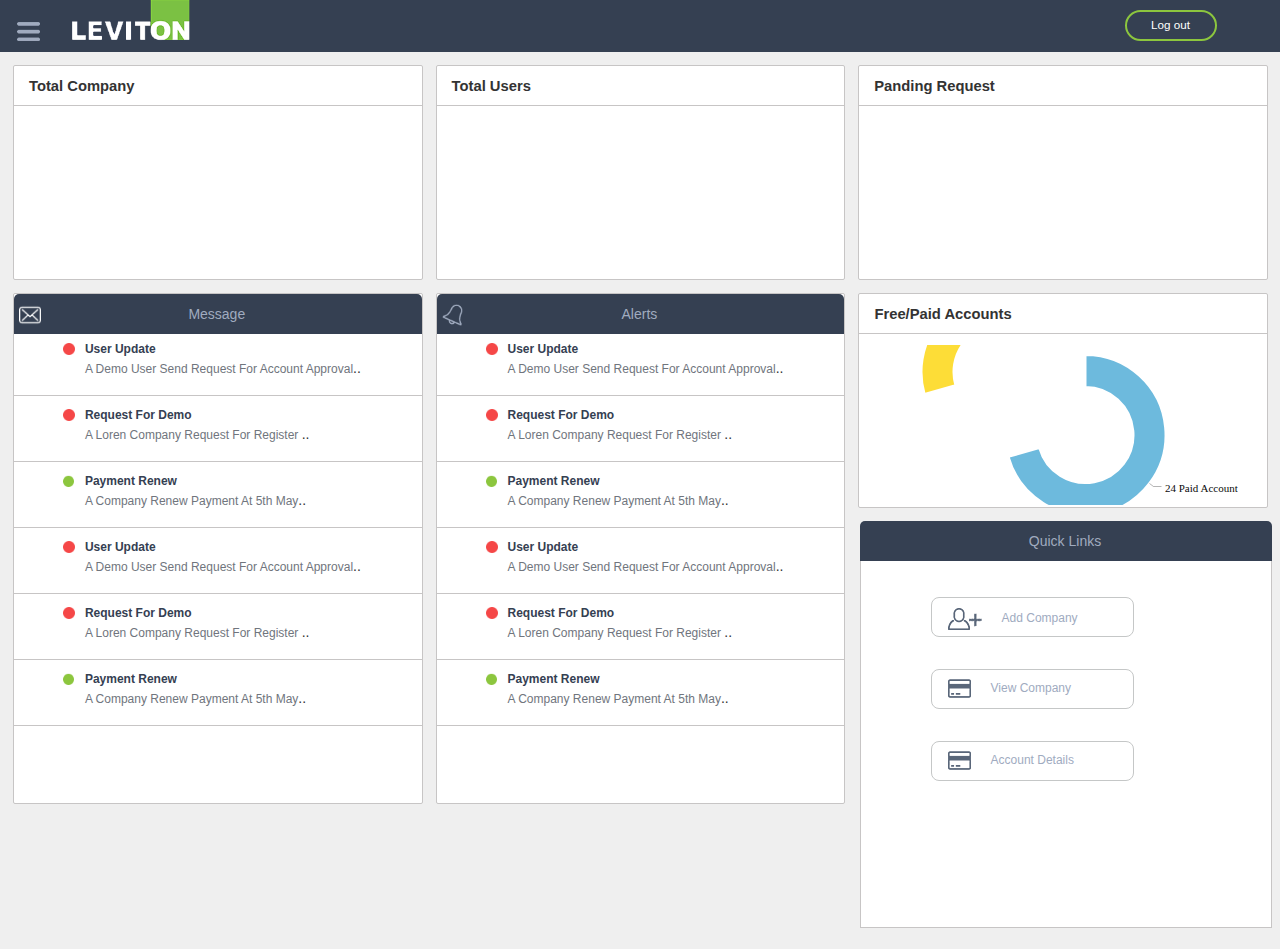
==== commit cbd87ed3: "add user request page and latest db sql" ====
--- a/hrms/superadmin/index.html
+++ b/hrms/superadmin/index.html
@@ -70,10 +70,14 @@
   	<nav class="cbp-spmenu cbp-spmenu-vertical cbp-spmenu-left" id="cbp-spmenu-s1" style="top:7.8%;border-top:1px solid #2C3543">
 			
 			<ul style="margin-left:-20%;margin-top:39px">
-<a ng-href="#/dashboard" href="#/dashboard">  <li class="dashboard"><span><img ng-src="http://127.0.0.1/leviton/images/dashboard/dashboard.png" alt="" class="sidenavicons" src="../images/dashboard.png"></span>Dashboard</li></a>
-<a ng-href="#/tenant" href="user_details.html">  <li class="tenanticon"><span><img ng-src="http://127.0.0.1/leviton/images/dashboard/tenanticon.png" alt="" class="sidenavicons" src="../images/tenanticon.png"></span>User Management</li></a>
-<a ng-href="javascript:void(0);" href="unsafe:javascript:void(0);">  <li class="energyanalysis"><span><img ng-src="http://127.0.0.1/leviton/images/dashboard/energyanalysis.png" class="sidenavicons" src="../images/energyanalysis.png"></span>Request</li></a>
-<a ng-href="javascript:void(0);" href="unsafe:javascript:void(0);">  <li class="costanalysis"><span><img ng-src="http://127.0.0.1/leviton/images/dashboard/costanalysis.png" class="sidenavicons" src="../images/costanalysis.png"></span>Account Details</li></a>
+<a ng-href="#/dashboard" href="#/dashboard">  <li class="dashboard"><span><img ng-src="http://127.0.0.1/leviton/images/dashboard/dashboard.png" alt="" class="sidenavicons" src="http://127.0.0.1/leviton/images/dashboard/dashboard.png"></span>Dashboard</li></a>
+<a ng-href="#/tenant" href="#/tenant">  <li class="tenanticon"><span><img ng-src="http://127.0.0.1/leviton/images/dashboard/tenanticon.png" alt="" class="sidenavicons" src="http://127.0.0.1/leviton/images/dashboard/tenanticon.png"></span>Tenant Management</li></a>
+<a ng-href="javascript:void(0);" href="unsafe:javascript:void(0);">  <li class="energyanalysis"><span><img ng-src="http://127.0.0.1/leviton/images/dashboard/energyanalysis.png" class="sidenavicons" src="http://127.0.0.1/leviton/images/dashboard/energyanalysis.png"></span>Energy Analysis</li></a>
+<a ng-href="javascript:void(0);" href="unsafe:javascript:void(0);">  <li class="costanalysis"><span><img ng-src="http://127.0.0.1/leviton/images/dashboard/costanalysis.png" class="sidenavicons" src="http://127.0.0.1/leviton/images/dashboard/costanalysis.png"></span>Cost Analysis</li></a>
+<a ng-href="#/tenantBill" href="#/tenantBill">  <li class="tenantbill"><span><img ng-src="http://127.0.0.1/leviton/images/dashboard/tenantbill.png" class="sidenavicons" src="http://127.0.0.1/leviton/images/dashboard/tenantbill.png"></span>Tenant Bill</li></a>
+<a ng-href="javascript:void(0);" href="unsafe:javascript:void(0);">  <li class="alarms"><span><img ng-src="http://127.0.0.1/leviton/images/dashboard/alarms.png" class="sidenavicons" src="http://127.0.0.1/leviton/images/dashboard/alarms.png"></span>Alarms</li></a>
+<a ng-href="javascript:void(0);" href="unsafe:javascript:void(0);">  <li class="meter-reading"><span><img ng-src="http://127.0.0.1/leviton/images/dashboard/meter-reading.png" class="sidenavicons" src="http://127.0.0.1/leviton/images/dashboard/meter-reading.png"></span>Meter Reading</li></a>
+<a ng-href="javascript:void(0);" href="unsafe:javascript:void(0);">  <li class="reports"><span><img ng-src="http://127.0.0.1/leviton/images/dashboard/reports.png" class="sidenavicons" src="http://127.0.0.1/leviton/images/dashboard/reports.png"></span>Reports</li></a>
 </ul>
 			
 		</nav>
@@ -286,7 +290,7 @@
           <ul class="quicklinkslist">
               <a href="javascript:void(0);"><li class="quicklinksitems"><img src="../images/ati.png"/> &nbsp;&nbsp;&nbsp;Add Company</li></a>
             <a href="javascript:void(0);"><li class="quicklinksitems"><img src="../images/upi.png"/> &nbsp;&nbsp;&nbsp;View Company</li></a>
-            <a href="javascript:void(0);"><li class="quicklinksitems"><img src="../images/upi.png"/> &nbsp;&nbsp;&nbsp;Account Details</li></a>
+            <a href="user_details"><li class="quicklinksitems"><img src="../images/upi.png"/> &nbsp;&nbsp;&nbsp;Account Details</li></a>
           </ul>
       </div>
       </div>
